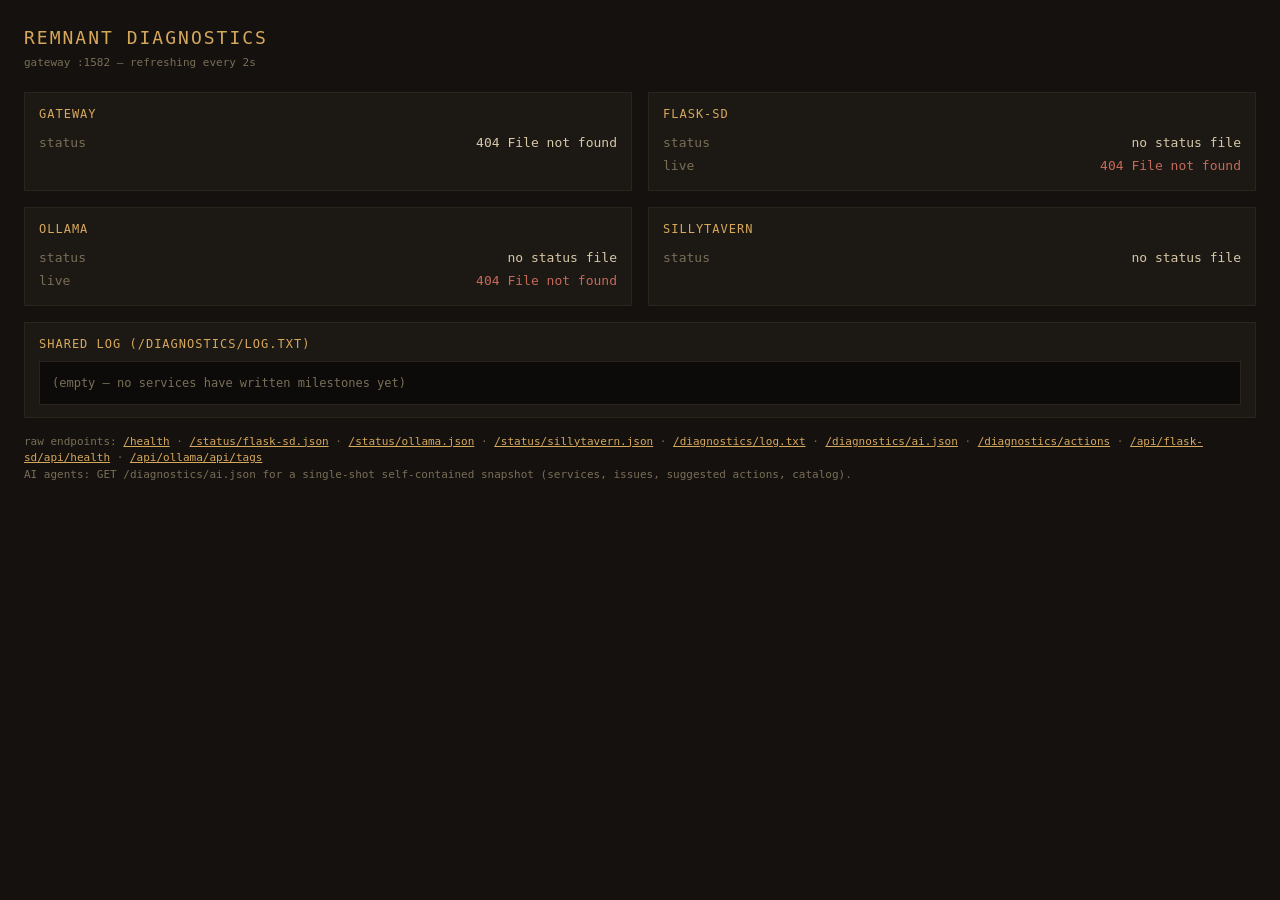
==== docker/nginx/diagnostics.html @ 02d4db97 "v2.9.2 - Land docker stack infrastructure on main Adds the full dockerized build/run architecture so" ====
<!doctype html>
<html lang="en">
<head>
<meta charset="utf-8">
<title>Remnant — Diagnostics</title>
<style>
  :root {
    --bg: #14110e;
    --panel: #1c1814;
    --ink: #d7c8a8;
    --dim: #7a6e57;
    --accent: #d6a85c;
    --ok: #6fa86a;
    --warn: #d6a85c;
    --err: #c46a5a;
  }
  * { box-sizing: border-box; }
  body {
    margin: 0;
    padding: 24px;
    font-family: "Iosevka", "Consolas", ui-monospace, monospace;
    background: var(--bg);
    color: var(--ink);
    font-size: 13px;
    line-height: 1.5;
  }
  h1 {
    margin: 0 0 4px;
    font-size: 18px;
    color: var(--accent);
    font-weight: normal;
    letter-spacing: 2px;
  }
  .sub { color: var(--dim); margin-bottom: 20px; font-size: 11px; }
  .grid {
    display: grid;
    grid-template-columns: 1fr 1fr;
    gap: 16px;
    margin-bottom: 16px;
  }
  .panel {
    background: var(--panel);
    border: 1px solid #2a241d;
    padding: 12px 14px;
  }
  .panel h2 {
    margin: 0 0 8px;
    font-size: 12px;
    color: var(--accent);
    font-weight: normal;
    letter-spacing: 1px;
    text-transform: uppercase;
  }
  .row { display: flex; justify-content: space-between; padding: 2px 0; }
  .row .k { color: var(--dim); }
  .row .v { color: var(--ink); }
  .badge {
    display: inline-block;
    padding: 1px 6px;
    font-size: 10px;
    letter-spacing: 1px;
    text-transform: uppercase;
    border: 1px solid currentColor;
  }
  .ok { color: var(--ok); }
  .warn { color: var(--warn); }
  .err { color: var(--err); }
  .dim { color: var(--dim); }
  pre.log {
    background: #0d0b09;
    border: 1px solid #2a241d;
    color: var(--ink);
    padding: 12px;
    margin: 0;
    max-height: 320px;
    overflow-y: auto;
    white-space: pre-wrap;
    word-break: break-word;
    font-size: 12px;
  }
  .log-line-err { color: var(--err); }
  .log-line-warn { color: var(--warn); }
  .footer { color: var(--dim); margin-top: 16px; font-size: 11px; }
  a { color: var(--accent); }
</style>
</head>
<body>
  <h1>REMNANT DIAGNOSTICS</h1>
  <div class="sub">gateway :1582 — refreshing every 2s</div>

  <div class="grid">
    <div class="panel">
      <h2>gateway</h2>
      <div id="gateway">loading…</div>
    </div>
    <div class="panel">
      <h2>flask-sd</h2>
      <div id="flask-sd">loading…</div>
    </div>
    <div class="panel">
      <h2>ollama</h2>
      <div id="ollama">loading…</div>
    </div>
    <div class="panel">
      <h2>sillytavern</h2>
      <div id="sillytavern">loading…</div>
    </div>
  </div>

  <div class="panel">
    <h2>shared log (/diagnostics/log.txt)</h2>
    <pre class="log" id="log">loading…</pre>
  </div>

  <div class="footer">
    raw endpoints:
    <a href="/health">/health</a> ·
    <a href="/status/flask-sd.json">/status/flask-sd.json</a> ·
    <a href="/status/ollama.json">/status/ollama.json</a> ·
    <a href="/status/sillytavern.json">/status/sillytavern.json</a> ·
    <a href="/diagnostics/log.txt">/diagnostics/log.txt</a> ·
    <a href="/diagnostics/ai.json">/diagnostics/ai.json</a> ·
    <a href="/diagnostics/actions">/diagnostics/actions</a> ·
    <a href="/api/flask-sd/api/health">/api/flask-sd/api/health</a> ·
    <a href="/api/ollama/api/tags">/api/ollama/api/tags</a>
    <br>
    <span class="dim">AI agents: GET /diagnostics/ai.json for a single-shot self-contained snapshot (services, issues, suggested actions, catalog).</span>
  </div>

<script>
const POLL_MS = 2000;

async function fetchJson(url) {
  try {
    const r = await fetch(url, { cache: 'no-store' });
    if (!r.ok) return { __error: r.status + ' ' + r.statusText };
    return await r.json();
  } catch (e) {
    return { __error: String(e) };
  }
}

async function fetchText(url) {
  try {
    const r = await fetch(url, { cache: 'no-store' });
    if (!r.ok) return '';
    return await r.text();
  } catch (e) {
    return '';
  }
}

function phaseBadge(phase) {
  if (phase === 'ready') return '<span class="badge ok">ready</span>';
  if (phase === 'downloading') return '<span class="badge warn">downloading</span>';
  if (phase === 'error') return '<span class="badge err">error</span>';
  return '<span class="badge dim">' + (phase || 'unknown') + '</span>';
}

function humanBytes(n) {
  if (!n && n !== 0) return '—';
  const units = ['B','KB','MB','GB','TB'];
  let i = 0;
  while (n >= 1024 && i < units.length - 1) { n /= 1024; i++; }
  return n.toFixed(n < 10 && i > 0 ? 1 : 0) + ' ' + units[i];
}

function renderService(elId, status, liveProbe) {
  const el = document.getElementById(elId);
  if (status.__error) {
    el.innerHTML = '<div class="row"><span class="k">status</span><span class="v dim">no status file</span></div>'
      + (liveProbe ? '<div class="row"><span class="k">live</span><span class="v">' + liveProbe + '</span></div>' : '');
    return;
  }
  let html = '<div class="row"><span class="k">phase</span><span class="v">' + phaseBadge(status.phase) + '</span></div>';
  if (status.error) {
    html += '<div class="row"><span class="k">error</span><span class="v err">' + escapeHtml(status.error) + '</span></div>';
  }
  if (Array.isArray(status.models)) {
    for (const m of status.models) {
      const pct = m.bytes_total ? ((m.bytes_done / m.bytes_total) * 100).toFixed(1) : '—';
      html += '<div class="row"><span class="k">' + escapeHtml(m.name) + '</span>'
        + '<span class="v">' + humanBytes(m.bytes_done) + ' / ' + humanBytes(m.bytes_total)
        + (pct !== '—' ? ' (' + pct + '%)' : '') + '</span></div>';
      if (m.license) {
        html += '<div class="row"><span class="k dim">└ license</span><span class="v dim">' + escapeHtml(m.license) + '</span></div>';
      }
    }
  }
  if (liveProbe) {
    html += '<div class="row"><span class="k">live</span><span class="v">' + liveProbe + '</span></div>';
  }
  el.innerHTML = html;
}

function escapeHtml(s) {
  return String(s).replace(/[&<>"']/g, c => ({'&':'&amp;','<':'&lt;','>':'&gt;','"':'&quot;',"'":'&#39;'})[c]);
}

function colorLog(text) {
  if (!text) return '<span class="dim">(empty — no services have written milestones yet)</span>';
  const lines = text.split(/\r?\n/).slice(-200);
  return lines.map(line => {
    const esc = escapeHtml(line);
    if (/\b(error|fail|exception|traceback)\b/i.test(line)) return '<span class="log-line-err">' + esc + '</span>';
    if (/\b(warn|warning)\b/i.test(line)) return '<span class="log-line-warn">' + esc + '</span>';
    return esc;
  }).join('\n');
}

async function tick() {
  const [gateway, fsd, oll, st, flaskHealth, ollamaTags, log] = await Promise.all([
    fetchJson('/health'),
    fetchJson('/status/flask-sd.json'),
    fetchJson('/status/ollama.json'),
    fetchJson('/status/sillytavern.json'),
    fetchJson('/api/flask-sd/api/health'),
    fetchJson('/api/ollama/api/tags'),
    fetchText('/diagnostics/log.txt'),
  ]);

  // Gateway panel — liveness + poll timestamp.
  const gwEl = document.getElementById('gateway');
  if (gateway.__error) {
    gwEl.innerHTML = '<div class="row"><span class="k">status</span><span class="v err">' + escapeHtml(gateway.__error) + '</span></div>';
  } else {
    gwEl.innerHTML = '<div class="row"><span class="k">gateway</span><span class="v ok">ok</span></div>'
      + '<div class="row"><span class="k">port</span><span class="v">' + gateway.port + '</span></div>'
      + '<div class="row"><span class="k">polled</span><span class="v dim">' + new Date().toLocaleTimeString() + '</span></div>';
  }

  // Service panels: status file + live HTTP probe.
  const fsdProbe = flaskHealth.__error
    ? '<span class="err">' + escapeHtml(flaskHealth.__error) + '</span>'
    : '<span class="ok">' + escapeHtml(flaskHealth.status || 'ok') + '</span>'
      + (flaskHealth.device ? ' <span class="dim">(' + escapeHtml(flaskHealth.device) + ')</span>' : '');
  const ollProbe = ollamaTags.__error
    ? '<span class="err">' + escapeHtml(ollamaTags.__error) + '</span>'
    : '<span class="ok">' + (ollamaTags.models ? ollamaTags.models.length + ' model(s)' : 'ok') + '</span>';

  renderService('flask-sd', fsd, fsdProbe);
  renderService('ollama', oll, ollProbe);
  renderService('sillytavern', st, null);

  document.getElementById('log').innerHTML = colorLog(log);
}

tick();
setInterval(tick, POLL_MS);
</script>
</body>
</html>
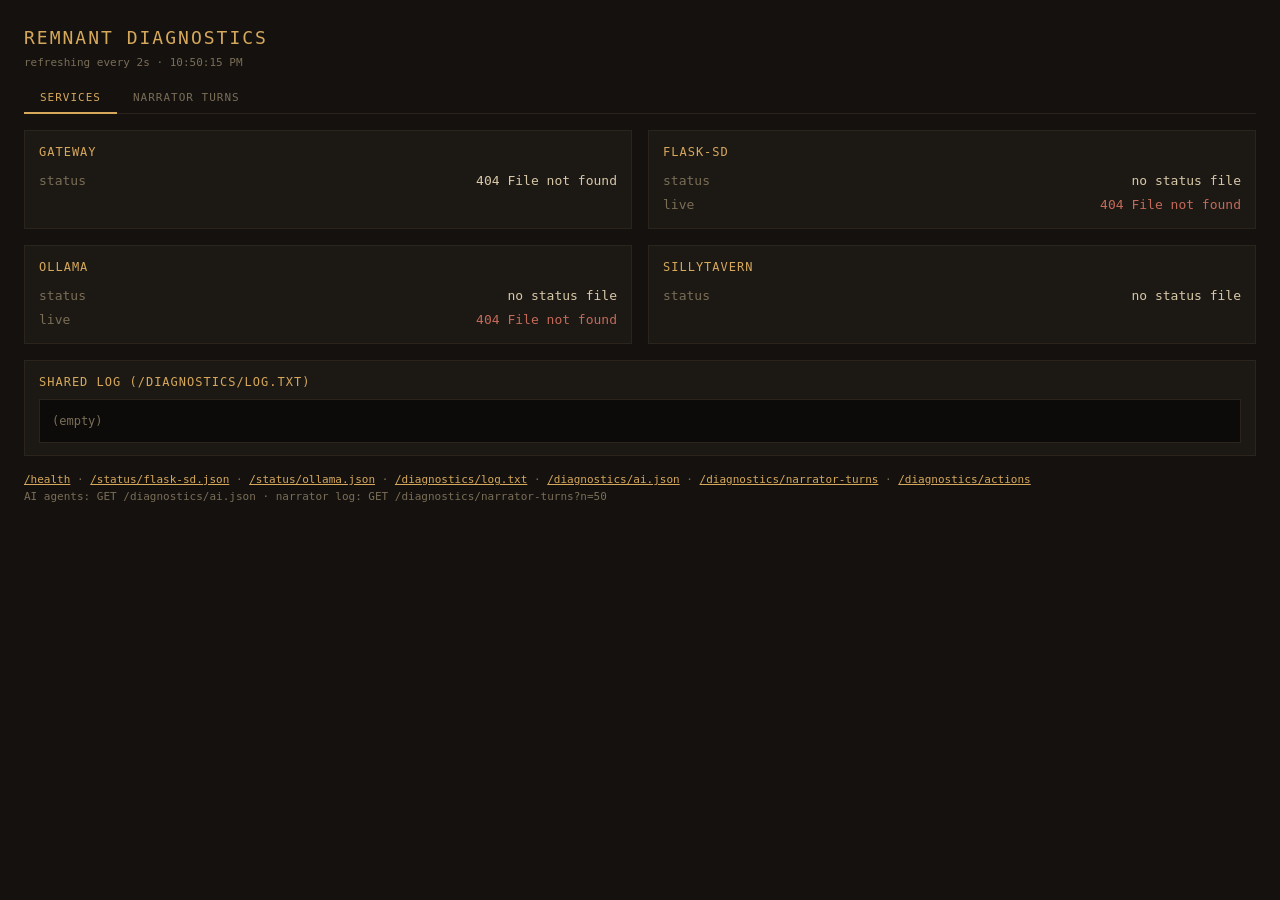
==== commit ef5eca8b: "v2.3.2 - Fix drawer feed: ungate channel population from autoGenerate The channel drawer (Say/Do/Sen" ====
--- a/docker/nginx/diagnostics.html
+++ b/docker/nginx/diagnostics.html
@@ -16,200 +16,251 @@
   }
   * { box-sizing: border-box; }
   body {
-    margin: 0;
-    padding: 24px;
+    margin: 0; padding: 24px;
     font-family: "Iosevka", "Consolas", ui-monospace, monospace;
-    background: var(--bg);
-    color: var(--ink);
-    font-size: 13px;
-    line-height: 1.5;
-  }
-  h1 {
-    margin: 0 0 4px;
-    font-size: 18px;
-    color: var(--accent);
-    font-weight: normal;
-    letter-spacing: 2px;
-  }
-  .sub { color: var(--dim); margin-bottom: 20px; font-size: 11px; }
-  .grid {
-    display: grid;
-    grid-template-columns: 1fr 1fr;
-    gap: 16px;
-    margin-bottom: 16px;
-  }
-  .panel {
-    background: var(--panel);
-    border: 1px solid #2a241d;
-    padding: 12px 14px;
-  }
-  .panel h2 {
-    margin: 0 0 8px;
-    font-size: 12px;
-    color: var(--accent);
-    font-weight: normal;
-    letter-spacing: 1px;
-    text-transform: uppercase;
-  }
+    background: var(--bg); color: var(--ink); font-size: 13px; line-height: 1.5;
+  }
+  h1 { margin: 0 0 4px; font-size: 18px; color: var(--accent); font-weight: normal; letter-spacing: 2px; }
+  .sub { color: var(--dim); margin-bottom: 12px; font-size: 11px; }
+  .tab-bar {
+    display: flex; gap: 0; margin-bottom: 16px;
+    border-bottom: 1px solid #2a241d;
+  }
+  .tab-btn {
+    background: none; border: none; border-bottom: 2px solid transparent;
+    color: var(--dim); font: inherit; font-size: 11px; letter-spacing: 1px;
+    text-transform: uppercase; padding: 6px 16px; cursor: pointer; margin-bottom: -1px;
+  }
+  .tab-btn.active { color: var(--accent); border-bottom-color: var(--accent); }
+  .tab-btn:hover:not(.active) { color: var(--ink); }
+  .grid { display: grid; grid-template-columns: 1fr 1fr; gap: 16px; margin-bottom: 16px; }
+  .panel { background: var(--panel); border: 1px solid #2a241d; padding: 12px 14px; }
+  .panel h2 { margin: 0 0 8px; font-size: 12px; color: var(--accent); font-weight: normal; letter-spacing: 1px; text-transform: uppercase; }
   .row { display: flex; justify-content: space-between; padding: 2px 0; }
   .row .k { color: var(--dim); }
   .row .v { color: var(--ink); }
-  .badge {
-    display: inline-block;
-    padding: 1px 6px;
-    font-size: 10px;
-    letter-spacing: 1px;
-    text-transform: uppercase;
-    border: 1px solid currentColor;
-  }
+  .badge { display: inline-block; padding: 1px 6px; font-size: 10px; letter-spacing: 1px; text-transform: uppercase; border: 1px solid currentColor; }
   .ok { color: var(--ok); }
   .warn { color: var(--warn); }
   .err { color: var(--err); }
   .dim { color: var(--dim); }
   pre.log {
-    background: #0d0b09;
-    border: 1px solid #2a241d;
-    color: var(--ink);
-    padding: 12px;
-    margin: 0;
-    max-height: 320px;
-    overflow-y: auto;
-    white-space: pre-wrap;
-    word-break: break-word;
-    font-size: 12px;
+    background: #0d0b09; border: 1px solid #2a241d; color: var(--ink);
+    padding: 12px; margin: 0; max-height: 320px; overflow-y: auto;
+    white-space: pre-wrap; word-break: break-word; font-size: 12px;
   }
   .log-line-err { color: var(--err); }
   .log-line-warn { color: var(--warn); }
+  /* Turn cards */
+  .turn-feed { display: flex; flex-direction: column; gap: 6px; }
+  .turn-card {
+    background: var(--panel); border: 1px solid #2a241d; border-left: 3px solid var(--ok);
+    padding: 8px 12px; cursor: pointer; user-select: none;
+  }
+  .turn-card:hover { background: #201c18; }
+  .turn-card.has-err { border-left-color: var(--err); }
+  .turn-card.has-warn { border-left-color: var(--warn); }
+  .turn-header { display: flex; align-items: baseline; gap: 10px; flex-wrap: wrap; }
+  .turn-ts { color: var(--dim); font-size: 11px; min-width: 58px; flex-shrink: 0; }
+  .turn-channels { color: var(--ink); font-size: 11px; }
+  .turn-markers { color: var(--dim); font-size: 11px; flex: 1; min-width: 0; overflow: hidden; text-overflow: ellipsis; white-space: nowrap; }
+  .turn-ctx { font-size: 10px; color: var(--dim); margin-top: 2px; }
+  .warn-badges { display: flex; gap: 4px; flex-wrap: wrap; margin-top: 3px; }
+  .warn-badge { font-size: 10px; color: var(--err); background: #2a1a17; padding: 1px 5px; border: 1px solid #5a2a20; }
+  .warn-badge.soft { color: var(--warn); background: #2a2214; border-color: #5a4820; }
+  .warn-example { font-size: 10px; color: var(--warn); font-style: italic; }
+  .turn-raw {
+    background: #0d0b09; border: 1px solid #2a241d; color: #a09070;
+    padding: 8px; margin: 6px 0 0; max-height: 260px; overflow-y: auto;
+    white-space: pre-wrap; word-break: break-word; font-size: 11px; display: none;
+  }
+  .turn-raw.open { display: block; }
+  #no-turns { color: var(--dim); font-size: 12px; padding: 20px 0; }
+  .turns-badge { color: var(--err); margin-left: 4px; }
   .footer { color: var(--dim); margin-top: 16px; font-size: 11px; }
   a { color: var(--accent); }
 </style>
 </head>
 <body>
   <h1>REMNANT DIAGNOSTICS</h1>
-  <div class="sub">gateway :1582 — refreshing every 2s</div>
-
-  <div class="grid">
-    <div class="panel">
-      <h2>gateway</h2>
-      <div id="gateway">loading…</div>
+  <div class="sub">refreshing every 2s · <span id="poll-time">—</span></div>
+
+  <div class="tab-bar">
+    <button class="tab-btn active" id="tab-services" onclick="showTab('services')">Services</button>
+    <button class="tab-btn" id="tab-turns" onclick="showTab('turns')">Narrator turns<span class="turns-badge" id="turns-badge" style="display:none">●</span></button>
+  </div>
+
+  <div id="section-services">
+    <div class="grid">
+      <div class="panel"><h2>gateway</h2><div id="gateway">loading…</div></div>
+      <div class="panel"><h2>flask-sd</h2><div id="flask-sd">loading…</div></div>
+      <div class="panel"><h2>ollama</h2><div id="ollama">loading…</div></div>
+      <div class="panel"><h2>sillytavern</h2><div id="sillytavern">loading…</div></div>
     </div>
     <div class="panel">
-      <h2>flask-sd</h2>
-      <div id="flask-sd">loading…</div>
-    </div>
-    <div class="panel">
-      <h2>ollama</h2>
-      <div id="ollama">loading…</div>
-    </div>
-    <div class="panel">
-      <h2>sillytavern</h2>
-      <div id="sillytavern">loading…</div>
+      <h2>shared log (/diagnostics/log.txt)</h2>
+      <pre class="log" id="log">loading…</pre>
     </div>
   </div>
 
-  <div class="panel">
-    <h2>shared log (/diagnostics/log.txt)</h2>
-    <pre class="log" id="log">loading…</pre>
+  <div id="section-turns" style="display:none">
+    <div id="no-turns" style="display:none">(no narrator turns yet — waiting for first generation)</div>
+    <div class="turn-feed" id="turn-feed"></div>
   </div>
 
   <div class="footer">
-    raw endpoints:
     <a href="/health">/health</a> ·
     <a href="/status/flask-sd.json">/status/flask-sd.json</a> ·
     <a href="/status/ollama.json">/status/ollama.json</a> ·
-    <a href="/status/sillytavern.json">/status/sillytavern.json</a> ·
     <a href="/diagnostics/log.txt">/diagnostics/log.txt</a> ·
     <a href="/diagnostics/ai.json">/diagnostics/ai.json</a> ·
-    <a href="/diagnostics/actions">/diagnostics/actions</a> ·
-    <a href="/api/flask-sd/api/health">/api/flask-sd/api/health</a> ·
-    <a href="/api/ollama/api/tags">/api/ollama/api/tags</a>
+    <a href="/diagnostics/narrator-turns">/diagnostics/narrator-turns</a> ·
+    <a href="/diagnostics/actions">/diagnostics/actions</a>
     <br>
-    <span class="dim">AI agents: GET /diagnostics/ai.json for a single-shot self-contained snapshot (services, issues, suggested actions, catalog).</span>
+    <span class="dim">AI agents: GET /diagnostics/ai.json · narrator log: GET /diagnostics/narrator-turns?n=50</span>
   </div>
 
 <script>
 const POLL_MS = 2000;
+let currentTab = 'services';
+
+function showTab(tab) {
+  currentTab = tab;
+  document.getElementById('section-services').style.display = tab === 'services' ? '' : 'none';
+  document.getElementById('section-turns').style.display   = tab === 'turns'    ? '' : 'none';
+  document.getElementById('tab-services').classList.toggle('active', tab === 'services');
+  document.getElementById('tab-turns').classList.toggle('active', tab === 'turns');
+  if (tab === 'turns') document.getElementById('turns-badge').style.display = 'none';
+}
 
 async function fetchJson(url) {
   try {
     const r = await fetch(url, { cache: 'no-store' });
     if (!r.ok) return { __error: r.status + ' ' + r.statusText };
     return await r.json();
-  } catch (e) {
-    return { __error: String(e) };
-  }
-}
-
+  } catch (e) { return { __error: String(e) }; }
+}
 async function fetchText(url) {
   try {
     const r = await fetch(url, { cache: 'no-store' });
     if (!r.ok) return '';
     return await r.text();
-  } catch (e) {
-    return '';
-  }
-}
-
-function phaseBadge(phase) {
-  if (phase === 'ready') return '<span class="badge ok">ready</span>';
-  if (phase === 'downloading') return '<span class="badge warn">downloading</span>';
-  if (phase === 'error') return '<span class="badge err">error</span>';
-  return '<span class="badge dim">' + (phase || 'unknown') + '</span>';
-}
-
+  } catch (e) { return ''; }
+}
+
+function phaseBadge(p) {
+  if (p === 'ready')       return '<span class="badge ok">ready</span>';
+  if (p === 'downloading') return '<span class="badge warn">downloading</span>';
+  if (p === 'error')       return '<span class="badge err">error</span>';
+  return '<span class="badge dim">' + (p || 'unknown') + '</span>';
+}
 function humanBytes(n) {
   if (!n && n !== 0) return '—';
-  const units = ['B','KB','MB','GB','TB'];
-  let i = 0;
-  while (n >= 1024 && i < units.length - 1) { n /= 1024; i++; }
-  return n.toFixed(n < 10 && i > 0 ? 1 : 0) + ' ' + units[i];
-}
-
-function renderService(elId, status, liveProbe) {
-  const el = document.getElementById(elId);
+  const u = ['B','KB','MB','GB','TB']; let i = 0;
+  while (n >= 1024 && i < u.length - 1) { n /= 1024; i++; }
+  return n.toFixed(n < 10 && i > 0 ? 1 : 0) + ' ' + u[i];
+}
+function esc(s) {
+  return String(s).replace(/[&<>"']/g, c => ({'&':'&amp;','<':'&lt;','>':'&gt;','"':'&quot;',"'":'&#39;'})[c]);
+}
+function renderService(id, status, probe) {
+  const el = document.getElementById(id);
   if (status.__error) {
     el.innerHTML = '<div class="row"><span class="k">status</span><span class="v dim">no status file</span></div>'
-      + (liveProbe ? '<div class="row"><span class="k">live</span><span class="v">' + liveProbe + '</span></div>' : '');
+      + (probe ? '<div class="row"><span class="k">live</span><span class="v">' + probe + '</span></div>' : '');
     return;
   }
-  let html = '<div class="row"><span class="k">phase</span><span class="v">' + phaseBadge(status.phase) + '</span></div>';
-  if (status.error) {
-    html += '<div class="row"><span class="k">error</span><span class="v err">' + escapeHtml(status.error) + '</span></div>';
-  }
-  if (Array.isArray(status.models)) {
-    for (const m of status.models) {
-      const pct = m.bytes_total ? ((m.bytes_done / m.bytes_total) * 100).toFixed(1) : '—';
-      html += '<div class="row"><span class="k">' + escapeHtml(m.name) + '</span>'
-        + '<span class="v">' + humanBytes(m.bytes_done) + ' / ' + humanBytes(m.bytes_total)
-        + (pct !== '—' ? ' (' + pct + '%)' : '') + '</span></div>';
-      if (m.license) {
-        html += '<div class="row"><span class="k dim">└ license</span><span class="v dim">' + escapeHtml(m.license) + '</span></div>';
+  let h = '<div class="row"><span class="k">phase</span><span class="v">' + phaseBadge(status.phase) + '</span></div>';
+  if (status.error) h += '<div class="row"><span class="k">error</span><span class="v err">' + esc(status.error) + '</span></div>';
+  for (const m of (status.models || [])) {
+    const pct = m.bytes_total ? ((m.bytes_done / m.bytes_total) * 100).toFixed(1) : '—';
+    h += '<div class="row"><span class="k">' + esc(m.name) + '</span><span class="v">'
+      + humanBytes(m.bytes_done) + ' / ' + humanBytes(m.bytes_total)
+      + (pct !== '—' ? ' (' + pct + '%)' : '') + '</span></div>';
+    if (m.license) h += '<div class="row"><span class="k dim">└ license</span><span class="v dim">' + esc(m.license) + '</span></div>';
+  }
+  if (probe) h += '<div class="row"><span class="k">live</span><span class="v">' + probe + '</span></div>';
+  el.innerHTML = h;
+}
+function colorLog(text) {
+  if (!text) return '<span class="dim">(empty)</span>';
+  return text.split(/\r?\n/).slice(-200).map(line => {
+    const e = esc(line);
+    if (/\b(error|fail|exception|traceback)\b/i.test(line)) return '<span class="log-line-err">' + e + '</span>';
+    if (/\b(warn)\b/i.test(line)) return '<span class="log-line-warn">' + e + '</span>';
+    return e;
+  }).join('\n');
+}
+
+function fmtTime(ts) {
+  return new Date(ts).toLocaleTimeString([], { hour12: false });
+}
+
+function renderTurns(turns) {
+  const feed = document.getElementById('turn-feed');
+  const noEl = document.getElementById('no-turns');
+  if (!turns || !turns.length) { noEl.style.display = ''; feed.innerHTML = ''; return; }
+  noEl.style.display = 'none';
+
+  // Preserve open/collapsed state across re-renders
+  const openIds = new Set();
+  feed.querySelectorAll('.turn-raw.open').forEach(el => openIds.add(el.dataset.id));
+
+  let hasNewErr = false;
+  const html = [...turns].reverse().map(t => {
+    const errs = (t.warnings || []).filter(w => w.code === 'player_impersonation');
+    const warns = (t.warnings || []).filter(w => w.code !== 'player_impersonation');
+    const cls = errs.length ? 'has-err' : warns.length ? 'has-warn' : '';
+    if (errs.length) hasNewErr = true;
+
+    const chSum = Object.entries(t.channel_counts || {}).map(([ch, n]) => ch + '×' + n).join(' ');
+    const mkStr = (t.markers_found || []).map(mk => '[' + mk + ']').join(' ');
+    const rawId = 'r' + (t.turn_id || '') + '-' + (t.ts || 0);
+
+    let warnHtml = '';
+    for (const w of (t.warnings || [])) {
+      const soft = w.code !== 'player_impersonation';
+      let label = w.code.replace(/_/g, ' ');
+      if (w.chars) label += ' (' + w.chars + ')';
+      warnHtml += '<span class="warn-badge' + (soft ? ' soft' : '') + '">' + esc(label) + '</span>';
+      if (w.examples && w.examples.length) {
+        warnHtml += '<span class="warn-example">' + w.examples.slice(0,3).map(esc).join(' · ') + '</span>';
       }
     }
-  }
-  if (liveProbe) {
-    html += '<div class="row"><span class="k">live</span><span class="v">' + liveProbe + '</span></div>';
-  }
-  el.innerHTML = html;
-}
-
-function escapeHtml(s) {
-  return String(s).replace(/[&<>"']/g, c => ({'&':'&amp;','<':'&lt;','>':'&gt;','"':'&quot;',"'":'&#39;'})[c]);
-}
-
-function colorLog(text) {
-  if (!text) return '<span class="dim">(empty — no services have written milestones yet)</span>';
-  const lines = text.split(/\r?\n/).slice(-200);
-  return lines.map(line => {
-    const esc = escapeHtml(line);
-    if (/\b(error|fail|exception|traceback)\b/i.test(line)) return '<span class="log-line-err">' + esc + '</span>';
-    if (/\b(warn|warning)\b/i.test(line)) return '<span class="log-line-warn">' + esc + '</span>';
-    return esc;
-  }).join('\n');
-}
-
-async function tick() {
-  const [gateway, fsd, oll, st, flaskHealth, ollamaTags, log] = await Promise.all([
+
+    const ctx = t.context
+      ? 'loc=' + esc((t.context.location || '—').substring(0,50))
+        + '  player=' + esc(t.context.player_name || '—')
+        + '  codex=' + (t.context.codex_items || 0) + ' items'
+      : '';
+
+    return '<div class="turn-card ' + cls + '" onclick="toggleRaw(\'' + rawId + '\')">'
+      + '<div class="turn-header">'
+      + '<span class="turn-ts">' + fmtTime(t.ts || 0) + '</span>'
+      + '<span class="turn-channels">' + esc(chSum || '—') + '</span>'
+      + '<span class="turn-markers">' + esc(mkStr || '—') + '</span>'
+      + '</div>'
+      + (ctx ? '<div class="turn-ctx">' + ctx + '</div>' : '')
+      + (warnHtml ? '<div class="warn-badges">' + warnHtml + '</div>' : '')
+      + '<pre class="turn-raw' + (openIds.has(rawId) ? ' open' : '') + '" data-id="' + rawId + '">'
+      + esc((t.raw_text || '').substring(0, 2000))
+      + '</pre></div>';
+  }).join('');
+
+  feed.innerHTML = html;
+
+  if (hasNewErr && currentTab !== 'turns') {
+    document.getElementById('turns-badge').style.display = '';
+  }
+}
+
+function toggleRaw(id) {
+  const el = document.querySelector('[data-id="' + id + '"]');
+  if (el) el.classList.toggle('open');
+}
+
+async function tickServices() {
+  const [gw, fsd, oll, st, fsdH, ollT, log] = await Promise.all([
     fetchJson('/health'),
     fetchJson('/status/flask-sd.json'),
     fetchJson('/status/ollama.json'),
@@ -218,31 +269,35 @@
     fetchJson('/api/ollama/api/tags'),
     fetchText('/diagnostics/log.txt'),
   ]);
-
-  // Gateway panel — liveness + poll timestamp.
   const gwEl = document.getElementById('gateway');
-  if (gateway.__error) {
-    gwEl.innerHTML = '<div class="row"><span class="k">status</span><span class="v err">' + escapeHtml(gateway.__error) + '</span></div>';
+  if (gw.__error) {
+    gwEl.innerHTML = '<div class="row"><span class="k">status</span><span class="v err">' + esc(gw.__error) + '</span></div>';
   } else {
     gwEl.innerHTML = '<div class="row"><span class="k">gateway</span><span class="v ok">ok</span></div>'
-      + '<div class="row"><span class="k">port</span><span class="v">' + gateway.port + '</span></div>'
+      + '<div class="row"><span class="k">port</span><span class="v">' + gw.port + '</span></div>'
       + '<div class="row"><span class="k">polled</span><span class="v dim">' + new Date().toLocaleTimeString() + '</span></div>';
   }
-
-  // Service panels: status file + live HTTP probe.
-  const fsdProbe = flaskHealth.__error
-    ? '<span class="err">' + escapeHtml(flaskHealth.__error) + '</span>'
-    : '<span class="ok">' + escapeHtml(flaskHealth.status || 'ok') + '</span>'
-      + (flaskHealth.device ? ' <span class="dim">(' + escapeHtml(flaskHealth.device) + ')</span>' : '');
-  const ollProbe = ollamaTags.__error
-    ? '<span class="err">' + escapeHtml(ollamaTags.__error) + '</span>'
-    : '<span class="ok">' + (ollamaTags.models ? ollamaTags.models.length + ' model(s)' : 'ok') + '</span>';
-
+  const fsdProbe = fsdH.__error
+    ? '<span class="err">' + esc(fsdH.__error) + '</span>'
+    : '<span class="ok">' + esc(fsdH.status || 'ok') + '</span>'
+      + (fsdH.device ? ' <span class="dim">(' + esc(fsdH.device) + ')</span>' : '');
+  const ollProbe = ollT.__error
+    ? '<span class="err">' + esc(ollT.__error) + '</span>'
+    : '<span class="ok">' + (ollT.models ? ollT.models.length + ' model(s)' : 'ok') + '</span>';
   renderService('flask-sd', fsd, fsdProbe);
   renderService('ollama', oll, ollProbe);
   renderService('sillytavern', st, null);
-
   document.getElementById('log').innerHTML = colorLog(log);
+}
+
+async function tickTurns() {
+  const data = await fetchJson('/diagnostics/narrator-turns?n=50');
+  if (!data.__error) renderTurns(data.turns || []);
+}
+
+async function tick() {
+  document.getElementById('poll-time').textContent = new Date().toLocaleTimeString();
+  await Promise.all([tickServices(), tickTurns()]);
 }
 
 tick();
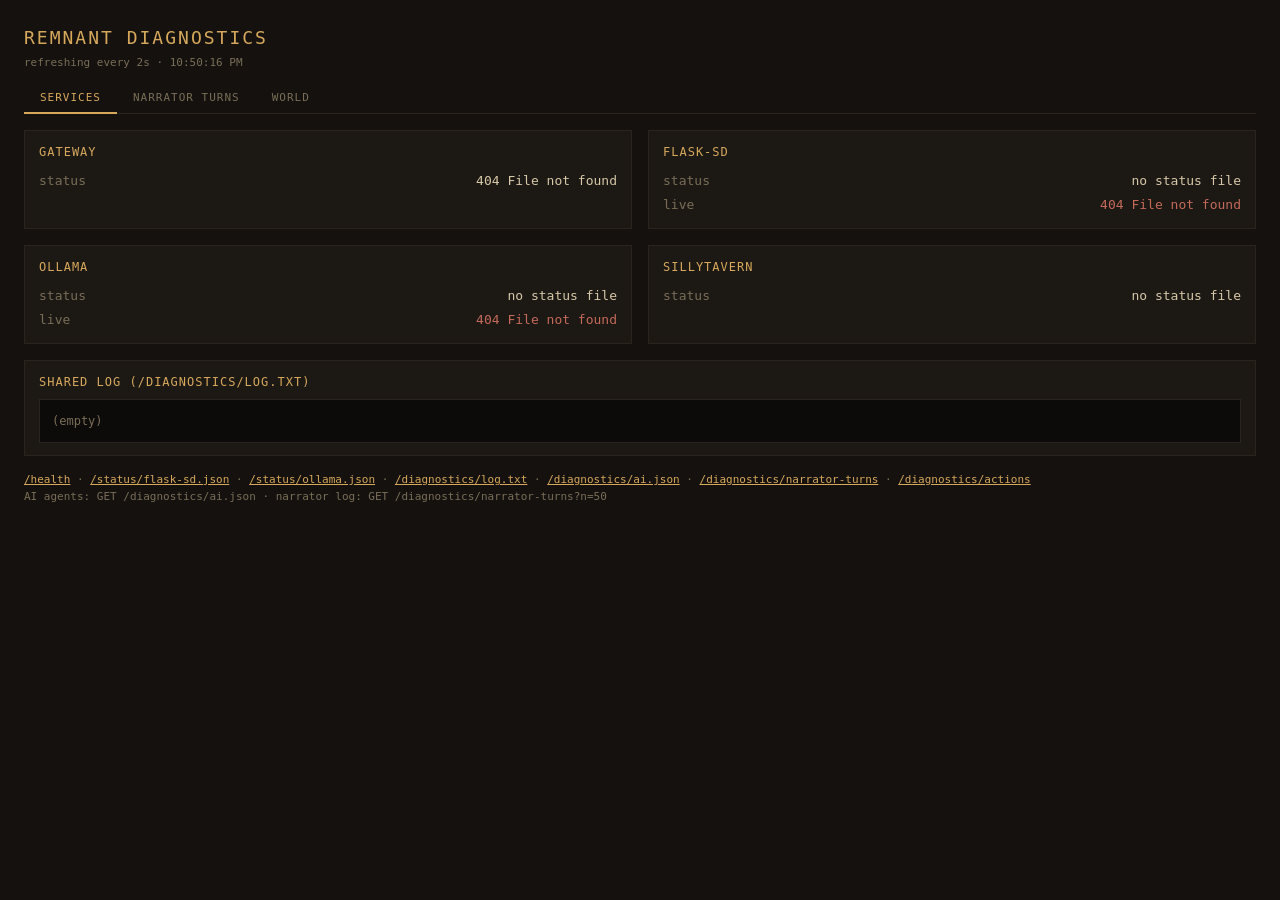
==== commit c9da3444: "v2.4.2 - World graph: wired sidecar accumulator + diagnostics World tab - POST /narrator-turn now ca" ====
--- a/docker/nginx/diagnostics.html
+++ b/docker/nginx/diagnostics.html
@@ -77,6 +77,26 @@
   .turn-raw.open { display: block; }
   #no-turns { color: var(--dim); font-size: 12px; padding: 20px 0; }
   .turns-badge { color: var(--err); margin-left: 4px; }
+  /* World graph */
+  .world-summary { color: var(--dim); font-size: 11px; margin-bottom: 10px; }
+  .world-group { margin-bottom: 14px; }
+  .world-group-title { font-size: 11px; color: var(--accent); letter-spacing: 1px; text-transform: uppercase; margin-bottom: 6px; }
+  .entity-card {
+    background: var(--panel); border: 1px solid #2a241d;
+    border-left: 3px solid var(--dim);
+    padding: 8px 12px; margin-bottom: 6px;
+  }
+  .entity-card.type-location { border-left-color: #4a8a9a; }
+  .entity-card.type-npc      { border-left-color: #8a6aaa; }
+  .entity-card.type-item     { border-left-color: #7a9a5a; }
+  .entity-card.type-player   { border-left-color: var(--accent); }
+  .entity-name { font-size: 12px; color: var(--ink); font-weight: bold; }
+  .entity-meta { font-size: 10px; color: var(--dim); margin-top: 2px; }
+  .entity-layers { margin-top: 6px; display: flex; flex-direction: column; gap: 3px; }
+  .layer-row { display: flex; gap: 8px; font-size: 11px; }
+  .layer-type { color: var(--accent); min-width: 80px; flex-shrink: 0; font-size: 10px; letter-spacing: 0.5px; }
+  .layer-text { color: var(--ink); opacity: 0.85; }
+  #no-world { color: var(--dim); font-size: 12px; padding: 20px 0; }
   .footer { color: var(--dim); margin-top: 16px; font-size: 11px; }
   a { color: var(--accent); }
 </style>
@@ -88,6 +108,7 @@
   <div class="tab-bar">
     <button class="tab-btn active" id="tab-services" onclick="showTab('services')">Services</button>
     <button class="tab-btn" id="tab-turns" onclick="showTab('turns')">Narrator turns<span class="turns-badge" id="turns-badge" style="display:none">●</span></button>
+    <button class="tab-btn" id="tab-world" onclick="showTab('world')">World</button>
   </div>
 
   <div id="section-services">
@@ -108,6 +129,12 @@
     <div class="turn-feed" id="turn-feed"></div>
   </div>
 
+  <div id="section-world" style="display:none">
+    <div class="world-summary" id="world-summary">loading…</div>
+    <div id="no-world" style="display:none">(no world entities yet — play a few turns)</div>
+    <div id="world-feed"></div>
+  </div>
+
   <div class="footer">
     <a href="/health">/health</a> ·
     <a href="/status/flask-sd.json">/status/flask-sd.json</a> ·
@@ -128,9 +155,12 @@
   currentTab = tab;
   document.getElementById('section-services').style.display = tab === 'services' ? '' : 'none';
   document.getElementById('section-turns').style.display   = tab === 'turns'    ? '' : 'none';
+  document.getElementById('section-world').style.display   = tab === 'world'    ? '' : 'none';
   document.getElementById('tab-services').classList.toggle('active', tab === 'services');
   document.getElementById('tab-turns').classList.toggle('active', tab === 'turns');
+  document.getElementById('tab-world').classList.toggle('active', tab === 'world');
   if (tab === 'turns') document.getElementById('turns-badge').style.display = 'none';
+  if (tab === 'world') tickWorld();
 }
 
 async function fetchJson(url) {
@@ -257,6 +287,62 @@
 function toggleRaw(id) {
   const el = document.querySelector('[data-id="' + id + '"]');
   if (el) el.classList.toggle('open');
+}
+
+const _ENTITY_TYPE_ORDER = ['location', 'npc', 'item', 'player'];
+
+function renderWorld(data) {
+  const sumEl  = document.getElementById('world-summary');
+  const noEl   = document.getElementById('no-world');
+  const feedEl = document.getElementById('world-feed');
+  if (data.__error) {
+    sumEl.textContent = 'error: ' + data.__error;
+    return;
+  }
+  const entities = data.entities || [];
+  sumEl.textContent = data.turn_count + ' turn(s) · ' + data.entity_count + ' entit' + (data.entity_count === 1 ? 'y' : 'ies');
+  if (!entities.length) { noEl.style.display = ''; feedEl.innerHTML = ''; return; }
+  noEl.style.display = 'none';
+
+  // Group by type
+  const groups = {};
+  for (const e of entities) {
+    const t = e.type || 'unknown';
+    if (!groups[t]) groups[t] = [];
+    groups[t].push(e);
+  }
+
+  const typeOrder = [..._ENTITY_TYPE_ORDER, ...Object.keys(groups).filter(t => !_ENTITY_TYPE_ORDER.includes(t))];
+  let html = '';
+  for (const type of typeOrder) {
+    if (!groups[type]) continue;
+    html += '<div class="world-group"><div class="world-group-title">' + esc(type) + 's</div>';
+    for (const e of groups[type]) {
+      const aliases = (e.aliases || []).filter(a => a.name !== e.canonical_name).map(a => esc(a.name)).join(', ');
+      const parent = e.parent_id ? ' · parent: ' + esc(e.parent_id) : '';
+      const layers = (e.sense_layers || []);
+      let layerHtml = '';
+      for (const l of layers) {
+        layerHtml += '<div class="layer-row"><span class="layer-type">' + esc(l.type) + '</span>'
+          + '<span class="layer-text">' + esc((l.desc || '').substring(0, 200)) + '</span></div>';
+      }
+      html += '<div class="entity-card type-' + esc(type) + '">'
+        + '<div class="entity-name">' + esc(e.canonical_name) + '</div>'
+        + '<div class="entity-meta">' + esc(e.id) + parent
+          + (aliases ? ' · aka: ' + aliases : '')
+          + ' · ' + layers.length + ' layer(s)'
+          + '</div>'
+        + (layerHtml ? '<div class="entity-layers">' + layerHtml + '</div>' : '')
+        + '</div>';
+    }
+    html += '</div>';
+  }
+  feedEl.innerHTML = html;
+}
+
+async function tickWorld() {
+  const data = await fetchJson('/diagnostics/world-state');
+  if (!data.__error) renderWorld(data);
 }
 
 async function tickServices() {
@@ -297,7 +383,9 @@
 
 async function tick() {
   document.getElementById('poll-time').textContent = new Date().toLocaleTimeString();
-  await Promise.all([tickServices(), tickTurns()]);
+  const jobs = [tickServices(), tickTurns()];
+  if (currentTab === 'world') jobs.push(tickWorld());
+  await Promise.all(jobs);
 }
 
 tick();
